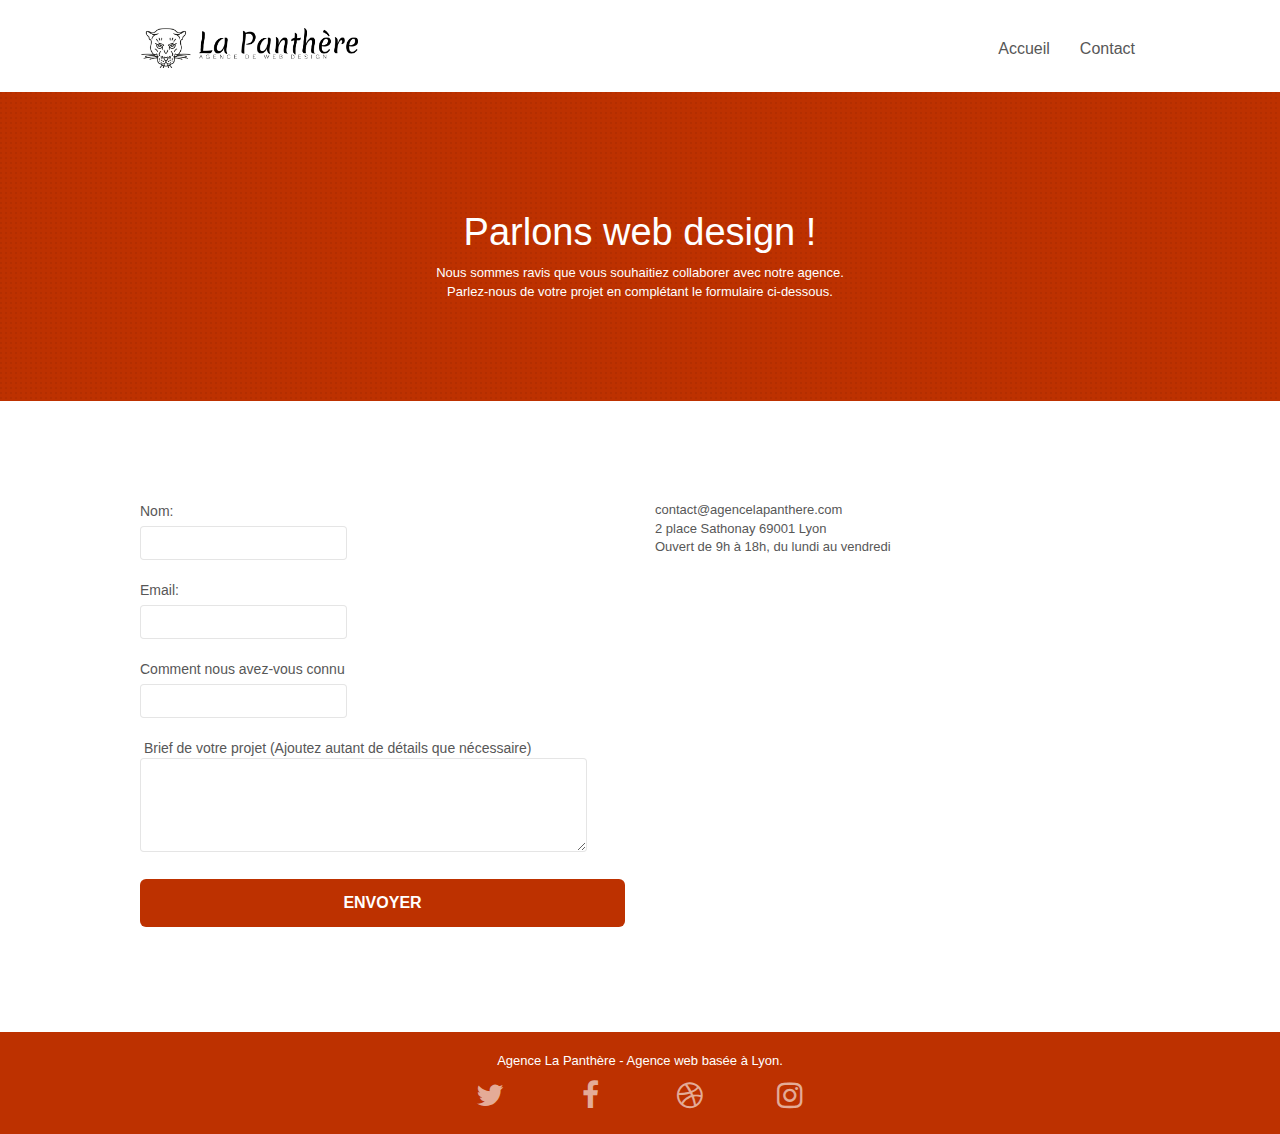
==== Contact.html @ 443231b1 "Ajout de l'élément label dans le formulaire" ====
<!doctype html>
<html lang="fr">
<head>
    <meta charset="utf-8">
    <meta name="keywords" content="">
    <meta name="description" content="">
    <meta name="viewport" content="width=device-width, initial-scale=1.0, viewport-fit=cover">
    <link rel="shortcut icon" type="image/png" href="favicon.jpg">
    
	<link rel="stylesheet" type="text/css" href="./css/bootstrap.css">
	<link rel="stylesheet" type="text/css" href="style.css">
	<link rel="stylesheet" type="text/css" href="./css/font-awesome.css">
	<link rel="stylesheet" type="text/css" href="./css/et-line.css">
	
    
	<script src="./js/jquery-2.1.0.min.js" defer></script>
	<script src="./js/bootstrap.min.js" defer></script>
	<script src="./js/blocs.min.js" defer></script>
	<script src="./js/jqBootstrapValidation.js" defer></script>
	<script src="./js/formHandler.js" defer></script>
    <title>Contact</title>

    
<!-- Analytics -->
 
<!-- Analytics END -->
    
</head>
<body>
<!-- Principal conteneur -->
<div class="page-container">
    
<!-- bloc-0 -->
<div class="bloc bgc-white l-bloc " id="bloc-0">
	<div class="container bloc-sm">
		<nav class="navbar row">
			<div class="navbar-header">
				<a class="navbar-brand" href="index.html"><img src="img/agence-la-panthere-monochrome.webp" alt="atlanta web design logo" height="40"></a>
				<button id="nav-toggle" type="button" class="ui-navbar-toggle navbar-toggle" data-toggle="collapse" data-target=".navbar-1">
					<span class="sr-only">Toggle navigation</span><span class="icon-bar"></span><span class="icon-bar"></span><span class="icon-bar"></span>
				</button>
			</div>
			<div class="collapse navbar-collapse navbar-1 special-dropdown-nav">
				<ul class="site-navigation nav navbar-nav">
					<li>
						<a href="index.html">Accueil</a>
					</li>
					<li>
					</li>
					<li>
						<a href="Contact.html">Contact</a>
					</li>
				</ul>
			</div>
		</nav>
	</div>
</div>
<!-- bloc-0 END -->

<!-- bloc-6 -->
<div class="bloc bg-dots-bg bg-repeat bgc-atomic-tangerine d-bloc bloc-bg-texture texture-paper" id="bloc-6">
	<div class="container bloc-lg">
		<div class="row">
			<div class="col-sm-12">
				<h1 class="text-center hero-bloc-text tc-white">
					Parlons web design !
				</h1>
				<p class="text-center mg-lg tc-white tight-width-whitespace">
					Nous sommes ravis que vous souhaitiez collaborer avec notre agence.<br>
					Parlez-nous de votre projet en complétant le formulaire ci-dessous.
				</p>
			</div>
		</div>
	</div>
</div>
<!-- bloc-6 END -->

<!-- bloc-7 -->
<div class="bloc bgc-white l-bloc" id="bloc-7">
	<div class="container bloc-lg">
		<div class="row">
			<div class="col-sm-6">
				<form id="form_1">
					<div class="form-group">
						<label>
							<label for="nom">Nom:</label>
							<input id="name" class="form-control" required>
						</label>
					</div>
					<div class="form-group">
						<label>
							<label for="adresse email">Email:</label>
							<input id="email" class="form-control" type="email" required>
						</label>
					</div>
					<div class="form-group">
						<label>
							<label for="comment nous avez-vous connu">Comment nous avez-vous connu</label>
							<input class="form-control" type="email" required id="input_504">
						</label>
					</div>
					<div class="form-group">
						<label>
							<label for="brief de votre projet"></label> 
							Brief de votre projet (Ajoutez autant de détails que nécessaire)<br>
							<textarea id="message" class="form-control" rows="4" cols="50" required></textarea>
						</label>
					</div> 
					<button class="bloc-button btn btn-lg btn-block cta-hero btn-atomic-tangerine" type="submit">
						Envoyer
					</button>
				</form>
			</div>
			<div class="col-sm-6">
				<p>
					contact@agencelapanthere.com<br>2 place Sathonay 69001 Lyon<br>Ouvert de 9h à 18h, du lundi au vendredi<br>
				</p>
			</div>
		</div>
	</div>
</div>
<!-- bloc-7 END -->

<!-- ScrollToTop Button -->
<a class="bloc-button btn btn-d scrollToTop" onclick="scrollToTarget('1')"><span class="fa fa-chevron-up"></span></a>
<!-- ScrollToTop Button END-->


<!-- Footer - bloc-8 -->
<div class="bloc bgc-atomic-tangerine d-bloc" id="bloc-8">
	<div class="container bloc-sm">
		<div class="row">
			<div class="col-sm-12">
				<p class="text-center white">
					Agence La Panthère - Agence web basée à Lyon.<br>
				</p>
				<div class="row row-no-gutters social">
					<div class="col-sm-3">
						<div class="text-center">
							<a class="social" href="twitter.com"><span class="fa fa-twitter icon-md"></span></a>
						</div>
					</div>
					<div class="col-sm-3">
						<div class="text-center">
							<a class="social" href="facebook.com"><span class="fa fa-facebook icon-md"></span></a>
						</div>
					</div>
					<div class="col-sm-3">
						<div class="text-center">
							<a class="social" href="dribble.com"><span class="fa fa-dribbble icon-md"></span></a>
						</div>
					</div>
					<div class="col-sm-3">
						<div class="text-center">
							<a class="social" href="instagram.com"><span class="fa fa-instagram icon-md"></span></a>
						</div>
					</div>
				</div>
			</div>
		</div>
	</div>
</div>
<!-- Footer - bloc-8 END -->

</div>
<!-- Principal conteneur END -->
    

</body>
</html>
---- style.css ----
body {
    margin: 0;
    padding: 0;
    background: #FFF;
    overflow-x: hidden;
}

a,
button {
    transition: all .3s ease-in-out;
    outline: none!important;
}

a:hover {
    text-decoration: none;
    cursor: pointer;
}

#page-loading-blocs-notifaction {
    position: fixed;
    top: 0;
    bottom: 0;
    width: 100%;
    z-index: 100000;
    background: #FFFFFF url("img/pageload-spinner.gif") no-repeat center center;
}

.bloc {
    width: 100%;
    clear: both;
    background: 50% 50% no-repeat;
    padding: 0 50px;
    background-size: cover;
    position: relative;
}

.bloc .container {
    padding-left: 0;
    padding-right: 0;
}

.bloc-lg {
    padding: 100px 50px;
}

.bloc-md {
    padding: 50px;
}

.bloc-sm {
    padding: 20px 50px;
}

.bg-center,
.bg-l-edge,
.bg-r-edge,
.bg-t-edge,
.bg-b-edge,
.bg-tl-edge,
.bg-bl-edge,
.bg-tr-edge,
.bg-br-edge,
.bg-repeat {
    background-size: auto!important;
}

.bg-repeat {
    background: repeat;
}

.bg-t-edge {
    background: top no-repeat;
}

.bloc-bg-texture::before {
    content: "";
    background-size: 2px 2px;
    position: absolute;
    top: 0;
    bottom: 0;
    left: 0;
    right: 0;
}

.texture-paper::before {
    background-size: 280px 280px;
}

.b-parallax {
    background-attachment: fixed;
}

.d-bloc {
    color: rgba(255, 255, 255, .7);
    font-size: 20px;
}

.d-bloc button:hover {
    color: rgba(255, 255, 255, .9);
}

.d-bloc .icon-round,
.d-bloc .icon-square,
.d-bloc .icon-rounded,
.d-bloc .icon-semi-rounded-a,
.d-bloc .icon-semi-rounded-b {
    border-color: rgba(255, 255, 255, .9);
}

.d-bloc .divider-h span {
    border-color: rgba(255, 255, 255, .2);
}

.d-bloc .a-btn,
.d-bloc .navbar a,
.d-bloc .navbar-brand,
.d-bloc a .icon-sm,
.d-bloc a .icon-md,
.d-bloc a .icon-lg,
.d-bloc a .icon-xl,
.d-bloc h1 a,
.d-bloc h2 a,
.d-bloc h3 a,
.d-bloc h4 a,
.d-bloc h5 a,
.d-bloc h6 a,
.d-bloc p a {
    color: rgba(255, 255, 255, .6);
}

.d-bloc .a-btn:hover,
.d-bloc .navbar a:hover,
.d-bloc .navbar-brand:hover,
.d-bloc a:hover .icon-sm,
.d-bloc a:hover .icon-md,
.d-bloc a:hover .icon-lg,
.d-bloc a:hover .icon-xl,
.d-bloc h1 a:hover,
.d-bloc h2 a:hover,
.d-bloc h3 a:hover,
.d-bloc h4 a:hover,
.d-bloc h5 a:hover,
.d-bloc h6 a:hover,
.d-bloc p a:hover {
    color: rgba(255, 255, 255, 1);
}

.d-bloc .navbar-toggle .icon-bar {
    background: rgba(255, 255, 255, 1);
}

.d-bloc .btn-wire,
.d-bloc .btn-wire:hover {
    color: rgba(255, 255, 255, 1);
    border-color: rgba(255, 255, 255, 1);
}

.d-bloc .panel {
    color: rgba(0, 0, 0, .5);
}

.d-bloc .panel button:hover {
    color: rgba(0, 0, 0, .7);
}

.d-bloc .panel icon {
    border-color: rgba(0, 0, 0, .7);
}

.d-bloc .panel .divider-h span {
    border-color: rgba(0, 0, 0, .1);
}

.d-bloc .panel .a-btn {
    color: rgba(0, 0, 0, .6);
}

.d-bloc .panel .a-btn:hover {
    color: rgba(0, 0, 0, 1);
}

.d-bloc .panel .btn-wire,
.d-bloc .panel .btn-wire:hover {
    color: rgba(0, 0, 0, .7);
    border-color: rgba(0, 0, 0, .3);
}

.d-bloc .panel,
.l-bloc {
    color: rgba(0, 0, 0, .5);
}

.d-bloc .panel button:hover,
.l-bloc button:hover {
    color: rgba(0, 0, 0, .7);
}

.l-bloc .icon-round,
.l-bloc .icon-square,
.l-bloc .icon-rounded,
.l-bloc .icon-semi-rounded-a,
.l-bloc .icon-semi-rounded-b {
    border-color: rgba(0, 0, 0, .7);
}

.d-bloc .panel .divider-h span,
.l-bloc .divider-h span {
    border-color: rgba(0, 0, 0, .1);
}

.d-bloc .panel .a-btn,
.l-bloc .a-btn,
.l-bloc .navbar a,
.l-bloc .navbar-brand,
.l-bloc a .icon-sm,
.l-bloc a .icon-md,
.l-bloc a .icon-lg,
.l-bloc a .icon-xl,
.l-bloc h1 a,
.l-bloc h2 a,
.l-bloc h3 a,
.l-bloc h4 a,
.l-bloc h5 a,
.l-bloc h6 a,
.l-bloc p a {
    color: rgba(0, 0, 0, .6);
}

.d-bloc .panel .a-btn:hover,
.l-bloc .a-btn:hover,
.l-bloc .navbar a:hover,
.l-bloc .navbar-brand:hover,
.l-bloc a:hover .icon-sm,
.l-bloc a:hover .icon-md,
.l-bloc a:hover .icon-lg,
.l-bloc a:hover .icon-xl,
.l-bloc h1 a:hover,
.l-bloc h2 a:hover,
.l-bloc h3 a:hover,
.l-bloc h4 a:hover,
.l-bloc h5 a:hover,
.l-bloc h6 a:hover,
.l-bloc p a:hover {
    color: rgba(0, 0, 0, 1);
}

.l-bloc .navbar-toggle .icon-bar {
    color: rgba(0, 0, 0, .6);
}

.d-bloc .panel .btn-wire,
.d-bloc .panel .btn-wire:hover,
.l-bloc .btn-wire,
.l-bloc .btn-wire:hover {
    color: rgba(0, 0, 0, .7);
    border-color: rgba(0, 0, 0, .3);
}

.voffset {
    margin-top: 30px;
}

.voffset-lg {
    margin-top: 80px;
}

.row-no-gutters {
    margin-right: 0;
    margin-left: 0;
}

.row.row-no-gutters > [class^="col-"],
.row.row-no-gutters > [class*=" col-"] {
    padding-right: 0;
    padding-left: 0;
}

#bloc-1-hero h1 {
    font-size: 32px;
}

.navbar {
    margin-bottom: 0;
    z-index: 1;
}

.navbar-brand {
    height: auto;
    padding: 3px 15px;
    font-size: 25px;
    font-weight: normal;
    font-weight: 600;
    line-height: 44px;
}

.navbar-brand img {
    max-height: 200px;
    margin: 0 5px 0 0;
    display: inline;
}

.navbar-brand img[src$=svg] {
    min-width: 100px;
}

.nav-center .navbar-brand img {
    margin: 0;
}

.navbar .nav {
    padding-top: 2px;
    margin-right: -16px;
    float: right;
    z-index: 1;
}

.nav > li {
    float: left;
    margin-top: 4px;
    font-size: 16px;
}

.navbar-nav .open .dropdown-menu > li > a {
    text-align: inherit;
}

.nav > li a:hover,
.nav > li a:focus {
    background: transparent;
}

.navbar-toggle {
    margin: 10px 10px 0 0;
    border: 0px;
}

.navbar-toggle:hover {
    background: transparent!important;
}

.navbar-toggle .icon-bar {
    background-color: rgba(0, 0, 0, .5);
    width: 26px;
}

.nav-invert .navbar .nav {
    float: left;
}

.nav-invert .navbar-header,
.nav-invert .navbar-brand {
    float: right;
    position: relative;
    z-index: 2;
}

@media (min-width: 768px) {
    .site-navigation {
        position: absolute;
        top: 50%;
        right: 20px;
        transform: translate(0, -50%);
    }
    .nav > li .dropdown-menu a,
    .nav > li .dropdown-menu a:hover {
        color: #484848;
    }
    .nav-invert .site-navigation {
        left: 0;
        right: 0;
    }
    .nav-center {
        text-align: center;
    }
    .nav-center .navbar-header {
        width: 100%;
    }
    .nav-center .navbar-header,
    .nav-center .navbar-brand,
    .nav-center .nav > li {
        float: none;
        display: inline-block;
    }
    .nav-center .site-navigation {
        position: relative;
        width: 100%;
        right: 0;
        margin-right: 0px;
        margin-top: 20px;
    }
    .nav-center.mini-nav .navbar-toggle {
        float: none;
        margin: 10px auto 0;
    }
}

.nav > li > .dropdown a {
    background: none!important;
    display: block;
    padding: 14px 15px;
}

nav .caret {
    margin: 0 5px;
}

.dropdown-menu .dropdown-menu {
    top: -8px;
    left: 100%;
}

.dropdown-menu .dropmenu-flow-right {
    top: 100%;
    left: 0;
    margin-left: -1px;
    border-top-left-radius: 0;
    border-top-right-radius: 0;
}

.dropdown-menu .dropdown span {
    border: 4px solid black;
    border-top-color: transparent;
    border-right-color: transparent;
    border-bottom-color: transparent;
    margin: 6px -5px 0 0!important;
    float: right;
}

.mg-md {
    margin-top: 10px;
    margin-bottom: 20px;
}

.mg-lg {
    margin-top: 10px;
    margin-bottom: 40px;
}

.btn {
    margin: 0 5px 5px 0;
}

.btn.pull-right {
    margin: 0 0 5px 5px;
}

.btn-d,
.btn-d:hover,
.btn-d:focus {
    color: #FFF;
    background: rgba(0, 0, 0, .3);
}

button {
    outline: none!important;
}

.btn-rd {
    border-radius: 40px;
}

.btn-clean {
    border: 1px solid rgba(0, 0, 0, .08);
    border-bottom-color: rgba(0, 0, 0, .1);
    text-shadow: 0 1px 0 rgba(0, 0, 1, .1);
    box-shadow: 0 1px 3px rgba(0, 0, 1, .25), inset 0 1px 0 0 rgba(255, 255, 255, .15);
}

.icon-md {
    font-size: 30px!important;
}

.icon-lg {
    font-size: 60px!important;
}

.sm-shadow {
    text-shadow: 0 1px 2px rgba(0, 0, 0, .3);
}

.panel-sq,
.panel-sq .panel-heading,
.panel-sq .panel-footer {
    border-radius: 0;
}

.panel-rd {
    border-radius: 30px;
}

.panel-rd .panel-heading {
    border-radius: 29px 29px 0 0;
}

.panel-rd .panel-footer {
    border-radius: 0 0 29px 29px;
}

.form-control {
    border-color: rgba(0, 0, 0, .1);
    box-shadow: none;
}

.scrollToTop {
    width: 40px;
    height: 40px;
    position: fixed;
    bottom: 20px;
    right: 20px;
    opacity: 0;
    z-index: 500;
    transition: all .3s ease-in-out;
}

.scrollToTop span {
    margin-top: 6px;
}

.showScrollTop {
    font-size: 14px;
    opacity: 1;
}

a[data-lightbox] {
    position: relative;
    display: block;
    text-align: center;
    padding: 20px;
}

a[data-lightbox]:hover::before {
    content: "+";
    font-family: "HelveticaNeue-Light", "Helvetica Neue Light", "Helvetica Neue", Helvetica, Arial;
    font-display: swap;
    font-size: 32px;
    width: 50px;
    height: 50px;
    margin-left: -25px;
    border-radius: 50%;
    background: rgba(0, 0, 0, .6);
    color: #FFF;
    font-weight: 100;
    z-index: 1;
    position: absolute;
    top: 50%;
    transform: translateY(-50%);
}

a[data-lightbox]:hover img {
    opacity: 0.6;
    animation-fill-mode: none;
}

#lightbox-modal {
    display: flex;
    align-items: center;
}

#lightbox-modal .modal-dialog {
    width: 90%;
    max-width: 900px;
    margin: 0 auto 0;
}

#lightbox-modal .modal-dialog img {
    max-height: 90vh;
    margin: 0 auto;
}

.lightbox-caption {
    padding: 20px;
    color: #FFF;
    background: rgba(0, 0, 0, .5);
    position: absolute;
    left: 15px;
    right: 15px;
    bottom: 5px;
}

.close-lightbox {
    color: #FFF;
    font-size: 30px;
    position: absolute;
    top: 20px;
    right: 20px;
    z-index: 20;
    background: rgba(0, 0, 0, .5);
    border: none;
    line-height: 30px;
    padding: 0 9px 5px;
    opacity: 0.3;
}

.close-lightbox:hover,
.next-lightbox:hover,
.prev-lightbox:hover {
    opacity: 1.0;
    color: #FFF;
}

.next-lightbox,
.prev-lightbox {
    font-size: 20px;
    color: rgba(255, 255, 255, .9);
    background: rgba(0, 0, 0, .5);
    transition: all .2s ease-in-out;
    position: absolute;
    top: 45%;
    z-index: 1;
    opacity: 0.4;
}

.next-lightbox {
    padding: 6px 8px 1px 13px;
    right: 25px;
}

.prev-lightbox {
    padding: 6px 13px 1px 10px;
    left: 25px;
}

.snapshot-lb .modal-body {
    padding-bottom: 45px;
}

.snapshot-lb .lightbox-caption {
    padding: 0;
    color: rgba(0, 0, 0, .5);
    background: none;
}

h1,
h2,
h3,
h4,
h5,
h6,
p,
label,
.btn,
a {
    font-family: "helvetica";
    font-weight: 400;
    color: #575757!important;
}

.container {
    max-width: 1000px;
}

.hero-bloc-text {
    font-size: 38px;
}

.hero-bloc-text-sub {
    font-size: 36px;
}

.statement-bloc-text {
    line-height: 26px;
    font-style: italic;
    font-size: 20px;
    text-align: center;
    font-weight: lighter;
    max-width: 520px;
    margin: auto auto auto auto;
}

p {
    font-size: 13px;
}

.tight-width-whitespace {
    max-width: 600px;
    margin: auto auto auto auto;
}

.h1 {
    font-size: 20px;
    font-family: "Open Sans";
}

.cta-hero {
    margin-top: 22px;
    color: #FFFFFF!important;
    text-transform: uppercase;
    padding: 12px 28px 12px 28px;
    font-size: 16px;
    font-weight: 700;
}

.social {
    max-width: 400px;
    margin: auto auto auto auto;
}

h2 {
    font-size: 20px;
    line-height: 1.4em;
}

h3 {
    font-size: 15px;
    text-transform: uppercase;
    font-weight: 700;
    color: #333333!important;
}

.med-width-whitespace {
    max-width: 800px;
    margin: auto auto auto auto;
    box-shadow: 0px 0px 0px #000000;
}

h1 {
    color: #333333!important;
}

h4 {
    color: #333333!important;
}

.icons {
    margin-bottom: 14px;
    margin-top: 24px;
}

.white {
    color: #FFFFFF!important;
}

.portfolio-thumb {
    margin-bottom: 24px;
    width: 100%
}

.portfolio-row {
    margin-bottom: 44px;
    margin-top: 50px;
}

.avatar {
    box-shadow: 0px 4px 9px rgba(0, 0, 0, 0.3);
}

.black-background {
    padding: 40px 40px 40px 40px;
}

.bold-link {
    font-weight: 900;
    text-decoration: underline!important;
}

.bgc-white {
    background-color: #FFFFFF;
}

.bgc-dark-slate-blue {
    background-color: #364577;
}

.bgc-atomic-tangerine {
    background-color: #BD3100;
}

.tc-white {
    color: #ffffff!important;
}

.btn-atomic-tangerine {
    background: #BD3100;
    color: #FFFFFF!important;
}

.btn-atomic-tangerine:hover {
    background: #c27956!important;
    color: #FFFFFF!important;
}

.ltc-white {
    color: #FFFFFF!important;
}

.ltc-white:hover {
    color: #cccccc!important;
}

.ltc-atomic-tangerine {
    color: #BD3100!important;
}

.ltc-atomic-tangerine:hover {
    color: #c27956!important;
}

.icon-dark-slate-blue {
    color: #364577!important;
    border-color: #364577!important;
}

.bg-dots-bg {
    background-image: url("img/dots-bg.webp");
}

.bg-banniere {
    background-image: url("img/agence-la-panthere.webp");
}


.text-presentation{
    font-size: 30px;
    font-style: oblique;
}

@media (max-width: 1024px) {
    .bloc {
        padding-left: 20px;
        padding-right: 20px;
    }
    .bloc.full-width-bloc,
    .bloc-tile-2.full-width-bloc .container,
    .bloc-tile-3.full-width-bloc .container,
    .bloc-tile-4.full-width-bloc .container {
        padding-left: 0;
        padding-right: 0;
    }

}

@media (max-width: 992px) and (min-width: 768px) {
    .navbar .nav {
        max-width: 80%
    }
    .nav-center.navbar .nav {
        max-width: 100%
    }
}

@media only screen and (min-width: 768px) and (max-width: 1024px) and (orientation: landscape) {
    .b-parallax {
        background-attachment: scroll;
    }
}

@media only screen and (min-width: 1024px) and (max-width: 1366px) {
    .b-parallax {
        background-attachment: scroll;
    }
}

@media (max-width: 991px) {
    .container {
        width: 100%;
    }
    .b-parallax {
        background-attachment: scroll;
    }
    .page-container,
    #hero-bloc {
        overflow-x: hidden;
        position: relative;
    }

    .bloc-group,
    .bloc-group .bloc {
        display: block;
        width: 100%;
    }
    .bloc-fill-screen .fill-bloc-top-edge,
    .bloc-fill-screen .fill-bloc-bottom-edge {
        padding: 0 20px;
    }
}

@media (max-width: 767px) {
    .page-container {
        overflow-x: hidden;
        position: relative;
    }
    h1,
    h2,
    h3,
    h4,
    h5,
    h6,
    p,
    #disqus_thread {
        padding-left: 10px!important;
        padding-right: 10px!important;
    }
    .b-parallax {
        background-attachment: scroll;
    }
    .navbar .nav {
        padding-top: 0;
        border-top: 1px solid rgba(0, 0, 0, .2);
        float: none!important;
    }
    .navbar.row {
        margin-left: 0;
        margin-right: 0;
    }
    .site-navigation {
        position: inherit;
        transform: none;
    }
    .nav > li {
        margin-top: 0;
        border-bottom: 1px solid rgba(0, 0, 0, .1);
        background: rgba(0, 0, 0, .05);
        text-align: left;
        padding-left: 15px;
        width: 100%;
    }
    .nav > li:hover {
        background: rgba(0, 0, 0, .08);
    }
    .dropdown .dropdown a .caret {
        float: none;
        margin: 5px 0 0 10px!important;
        border: 4px solid black;
        border-bottom-color: transparent;
        border-right-color: transparent;
        border-left-color: transparent;
    }
    #hero-bloc .navbar .nav {
        background: rgba(0, 0, 0, .8);
    }
    #hero-bloc .navbar .nav a {
        color: rgba(255, 255, 255, .6);
    }
    .hero {
        padding: 50px 0;
    }
    .hero-nav {
        left: -1px;
        right: -1px;
    }
    .navbar-collapse {
        padding: 0;
        overflow-x: hidden;
        box-shadow: none;
    }
    .navbar-brand img {
        width: auto;
        height: 45px;
    }
    .nav-invert .navbar-header {
        float: none;
        width: 100%;
    }
    .nav-invert .navbar-toggle {
        float: left;
        margin-left: 10px;
    }
    .bloc {
        padding-left: 0;
        padding-right: 0;
    }
    .bloc-xxl,
    .bloc-xl,
    .bloc-lg {
        padding: 40px 0;
    }
    .bloc-sm,
    .bloc-md {
        padding-left: 0;
        padding-right: 0;
    }
    .bloc-tile-2 .container,
    .bloc-tile-3 .container,
    .bloc-tile-4 .container,
    .bloc-fill-screen .fill-bloc-top-edge,
    .bloc-fill-screen .fill-bloc-bottom-edge {
        padding-left: 0;
        padding-right: 0;
    }
    .a-block {
        padding: 0 10px;
    }
    .btn-dwn {
        display: none;
    }
    .voffset {
        margin-top: 5px;
    }
    .voffset-md {
        margin-top: 20px;
    }
    .voffset-lg {
        margin-top: 30px;
    }
    form {
        padding: 5px;
    }
    .close-lightbox {
        display: inline-block;
    }
    .blocsapp-device-iphone5 {
        background-size: 216px 425px;
        padding-top: 60px;
        width: 216px;
        height: 425px;
    }
    .blocsapp-device-iphone5 img {
        width: 180px;
        height: 320px;
    }
    .bloc-mob-center-text {
        text-align: center;
    }

    .social{
        display: flex;
        flex-direction: row;
        justify-content: space-evenly;
    }

    p.text-presentation{
        font-size: 22px;
    }

    a.social{
        margin-bottom: 20px;
    }
    
}

@media (max-width: 400px) {
    .bloc {
        padding-left: 0;
        padding-right: 0;
    }

    .social{
        display: flex;
        flex-direction: row;
        justify-content: space-evenly;
    }
}

/*Mes modifications */

.text-presentation{
    font-size: 30px;
}

p.text-presentation-2{
    font-size: 15px;
    font-weight: bold;
    font-style: oblique;
}

p.text-presentation-3 {
    font-size: 20px;
    font-style: oblique;
}

.logo-presentation{
    width: 100px;
}

.auteur {
    font-size: 15px;
    color: grey;
    font-weight: bold;
}

.logonavbar{
    width: auto;
    height: 45pxs;
}
---- css/et-line.css ----
@font-face {
    font-family: et-line;
    src: url(../fonts/et-line.eot);
    src: url(../fonts/et-line.eot?#iefix) format('embedded-opentype'), url(../fonts/et-line.woff) format('woff'), url(../fonts/et-line.ttf) format('truetype'), url(../fonts/et-line.svg#et-line) format('svg');
    font-weight: 400;
    font-style: normal
}

.et-icon-adjustments,
.et-icon-alarmclock,
.et-icon-anchor,
.et-icon-aperture,
.et-icon-attachment,
.et-icon-bargraph,
.et-icon-basket,
.et-icon-beaker,
.et-icon-bike,
.et-icon-book-open,
.et-icon-briefcase,
.et-icon-browser,
.et-icon-calendar,
.et-icon-camera,
.et-icon-caution,
.et-icon-chat,
.et-icon-circle-compass,
.et-icon-clipboard,
.et-icon-clock,
.et-icon-cloud,
.et-icon-compass,
.et-icon-desktop,
.et-icon-dial,
.et-icon-document,
.et-icon-documents,
.et-icon-download,
.et-icon-dribbble,
.et-icon-edit,
.et-icon-envelope,
.et-icon-expand,
.et-icon-facebook,
.et-icon-flag,
.et-icon-focus,
.et-icon-gears,
.et-icon-genius,
.et-icon-gift,
.et-icon-global,
.et-icon-globe,
.et-icon-googleplus,
.et-icon-grid,
.et-icon-happy,
.et-icon-hazardous,
.et-icon-heart,
.et-icon-hotairballoon,
.et-icon-hourglass,
.et-icon-key,
.et-icon-laptop,
.et-icon-layers,
.et-icon-lifesaver,
.et-icon-lightbulb,
.et-icon-linegraph,
.et-icon-linkedin,
.et-icon-lock,
.et-icon-magnifying-glass,
.et-icon-map,
.et-icon-map-pin,
.et-icon-megaphone,
.et-icon-mic,
.et-icon-mobile,
.et-icon-newspaper,
.et-icon-notebook,
.et-icon-paintbrush,
.et-icon-paperclip,
.et-icon-pencil,
.et-icon-phone,
.et-icon-picture,
.et-icon-pictures,
.et-icon-piechart,
.et-icon-presentation,
.et-icon-pricetags,
.et-icon-printer,
.et-icon-profile-female,
.et-icon-profile-male,
.et-icon-puzzle,
.et-icon-quote,
.et-icon-recycle,
.et-icon-refresh,
.et-icon-ribbon,
.et-icon-rss,
.et-icon-sad,
.et-icon-scissors,
.et-icon-scope,
.et-icon-search,
.et-icon-shield,
.et-icon-speedometer,
.et-icon-strategy,
.et-icon-streetsign,
.et-icon-tablet,
.et-icon-target,
.et-icon-telescope,
.et-icon-toolbox,
.et-icon-tools,
.et-icon-tools-2,
.et-icon-trophy,
.et-icon-tumblr,
.et-icon-twitter,
.et-icon-upload,
.et-icon-video,
.et-icon-wallet,
.et-icon-wine {
    font-family: et-line;
    speak: none;
    font-style: normal;
    font-weight: 400;
    font-variant: normal;
    text-transform: none;
    line-height: 1;
    -webkit-font-smoothing: antialiased;
    -moz-osx-font-smoothing: grayscale;
    display: inline-block
}

.et-icon-mobile:before {
    content: "\e000"
}

.et-icon-laptop:before {
    content: "\e001"
}

.et-icon-desktop:before {
    content: "\e002"
}

.et-icon-tablet:before {
    content: "\e003"
}

.et-icon-phone:before {
    content: "\e004"
}

.et-icon-document:before {
    content: "\e005"
}

.et-icon-documents:before {
    content: "\e006"
}

.et-icon-search:before {
    content: "\e007"
}

.et-icon-clipboard:before {
    content: "\e008"
}

.et-icon-newspaper:before {
    content: "\e009"
}

.et-icon-notebook:before {
    content: "\e00a"
}

.et-icon-book-open:before {
    content: "\e00b"
}

.et-icon-browser:before {
    content: "\e00c"
}

.et-icon-calendar:before {
    content: "\e00d"
}

.et-icon-presentation:before {
    content: "\e00e"
}

.et-icon-picture:before {
    content: "\e00f"
}

.et-icon-pictures:before {
    content: "\e010"
}

.et-icon-video:before {
    content: "\e011"
}

.et-icon-camera:before {
    content: "\e012"
}

.et-icon-printer:before {
    content: "\e013"
}

.et-icon-toolbox:before {
    content: "\e014"
}

.et-icon-briefcase:before {
    content: "\e015"
}

.et-icon-wallet:before {
    content: "\e016"
}

.et-icon-gift:before {
    content: "\e017"
}

.et-icon-bargraph:before {
    content: "\e018"
}

.et-icon-grid:before {
    content: "\e019"
}

.et-icon-expand:before {
    content: "\e01a"
}

.et-icon-focus:before {
    content: "\e01b"
}

.et-icon-edit:before {
    content: "\e01c"
}

.et-icon-adjustments:before {
    content: "\e01d"
}

.et-icon-ribbon:before {
    content: "\e01e"
}

.et-icon-hourglass:before {
    content: "\e01f"
}

.et-icon-lock:before {
    content: "\e020"
}

.et-icon-megaphone:before {
    content: "\e021"
}

.et-icon-shield:before {
    content: "\e022"
}

.et-icon-trophy:before {
    content: "\e023"
}

.et-icon-flag:before {
    content: "\e024"
}

.et-icon-map:before {
    content: "\e025"
}

.et-icon-puzzle:before {
    content: "\e026"
}

.et-icon-basket:before {
    content: "\e027"
}

.et-icon-envelope:before {
    content: "\e028"
}

.et-icon-streetsign:before {
    content: "\e029"
}

.et-icon-telescope:before {
    content: "\e02a"
}

.et-icon-gears:before {
    content: "\e02b"
}

.et-icon-key:before {
    content: "\e02c"
}

.et-icon-paperclip:before {
    content: "\e02d"
}

.et-icon-attachment:before {
    content: "\e02e"
}

.et-icon-pricetags:before {
    content: "\e02f"
}

.et-icon-lightbulb:before {
    content: "\e030"
}

.et-icon-layers:before {
    content: "\e031"
}

.et-icon-pencil:before {
    content: "\e032"
}

.et-icon-tools:before {
    content: "\e033"
}

.et-icon-tools-2:before {
    content: "\e034"
}

.et-icon-scissors:before {
    content: "\e035"
}

.et-icon-paintbrush:before {
    content: "\e036"
}

.et-icon-magnifying-glass:before {
    content: "\e037"
}

.et-icon-circle-compass:before {
    content: "\e038"
}

.et-icon-linegraph:before {
    content: "\e039"
}

.et-icon-mic:before {
    content: "\e03a"
}

.et-icon-strategy:before {
    content: "\e03b"
}

.et-icon-beaker:before {
    content: "\e03c"
}

.et-icon-caution:before {
    content: "\e03d"
}

.et-icon-recycle:before {
    content: "\e03e"
}

.et-icon-anchor:before {
    content: "\e03f"
}

.et-icon-profile-male:before {
    content: "\e040"
}

.et-icon-profile-female:before {
    content: "\e041"
}

.et-icon-bike:before {
    content: "\e042"
}

.et-icon-wine:before {
    content: "\e043"
}

.et-icon-hotairballoon:before {
    content: "\e044"
}

.et-icon-globe:before {
    content: "\e045"
}

.et-icon-genius:before {
    content: "\e046"
}

.et-icon-map-pin:before {
    content: "\e047"
}

.et-icon-dial:before {
    content: "\e048"
}

.et-icon-chat:before {
    content: "\e049"
}

.et-icon-heart:before {
    content: "\e04a"
}

.et-icon-cloud:before {
    content: "\e04b"
}

.et-icon-upload:before {
    content: "\e04c"
}

.et-icon-download:before {
    content: "\e04d"
}

.et-icon-target:before {
    content: "\e04e"
}

.et-icon-hazardous:before {
    content: "\e04f"
}

.et-icon-piechart:before {
    content: "\e050"
}

.et-icon-speedometer:before {
    content: "\e051"
}

.et-icon-global:before {
    content: "\e052"
}

.et-icon-compass:before {
    content: "\e053"
}

.et-icon-lifesaver:before {
    content: "\e054"
}

.et-icon-clock:before {
    content: "\e055"
}

.et-icon-aperture:before {
    content: "\e056"
}

.et-icon-quote:before {
    content: "\e057"
}

.et-icon-scope:before {
    content: "\e058"
}

.et-icon-alarmclock:before {
    content: "\e059"
}

.et-icon-refresh:before {
    content: "\e05a"
}

.et-icon-happy:before {
    content: "\e05b"
}

.et-icon-sad:before {
    content: "\e05c"
}

.et-icon-facebook:before {
    content: "\e05d"
}

.et-icon-twitter:before {
    content: "\e05e"
}

.et-icon-googleplus:before {
    content: "\e05f"
}

.et-icon-rss:before {
    content: "\e060"
}

.et-icon-tumblr:before {
    content: "\e061"
}

.et-icon-linkedin:before {
    content: "\e062"
}

.et-icon-dribbble:before {
    content: "\e063"
}
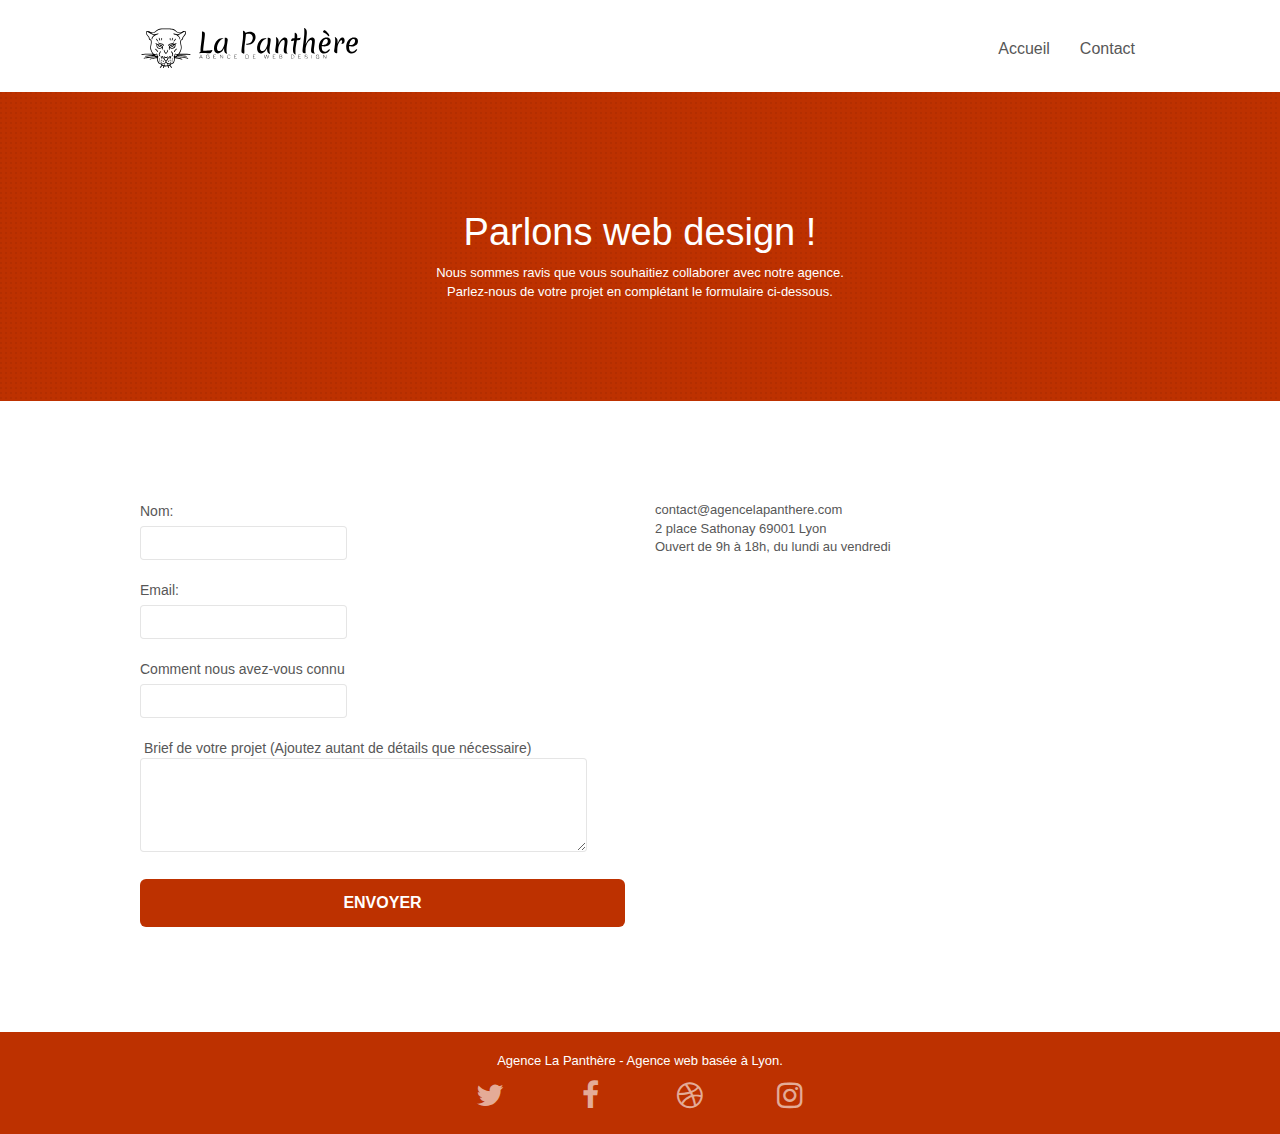
==== commit 0faaec35: "Modification de l'extension du logo webP en svg" ====
--- a/Contact.html
+++ b/Contact.html
@@ -2,7 +2,7 @@
 <html lang="fr">
 <head>
     <meta charset="utf-8">
-    <meta name="keywords" content="">
+    <meta name="keywords" content="Bulletin de contact à remplir pour toutes demandes d'informations">
     <meta name="description" content="">
     <meta name="viewport" content="width=device-width, initial-scale=1.0, viewport-fit=cover">
     <link rel="shortcut icon" type="image/png" href="favicon.jpg">
@@ -35,7 +35,7 @@
 	<div class="container bloc-sm">
 		<nav class="navbar row">
 			<div class="navbar-header">
-				<a class="navbar-brand" href="index.html"><img src="img/agence-la-panthere-monochrome.webp" alt="atlanta web design logo" height="40"></a>
+				<a class="navbar-brand" href="index.html"><img src="img/agence-la-panthere-monochrome.svg" alt="atlanta web design logo" height="40"></a>
 				<button id="nav-toggle" type="button" class="ui-navbar-toggle navbar-toggle" data-toggle="collapse" data-target=".navbar-1">
 					<span class="sr-only">Toggle navigation</span><span class="icon-bar"></span><span class="icon-bar"></span><span class="icon-bar"></span>
 				</button>
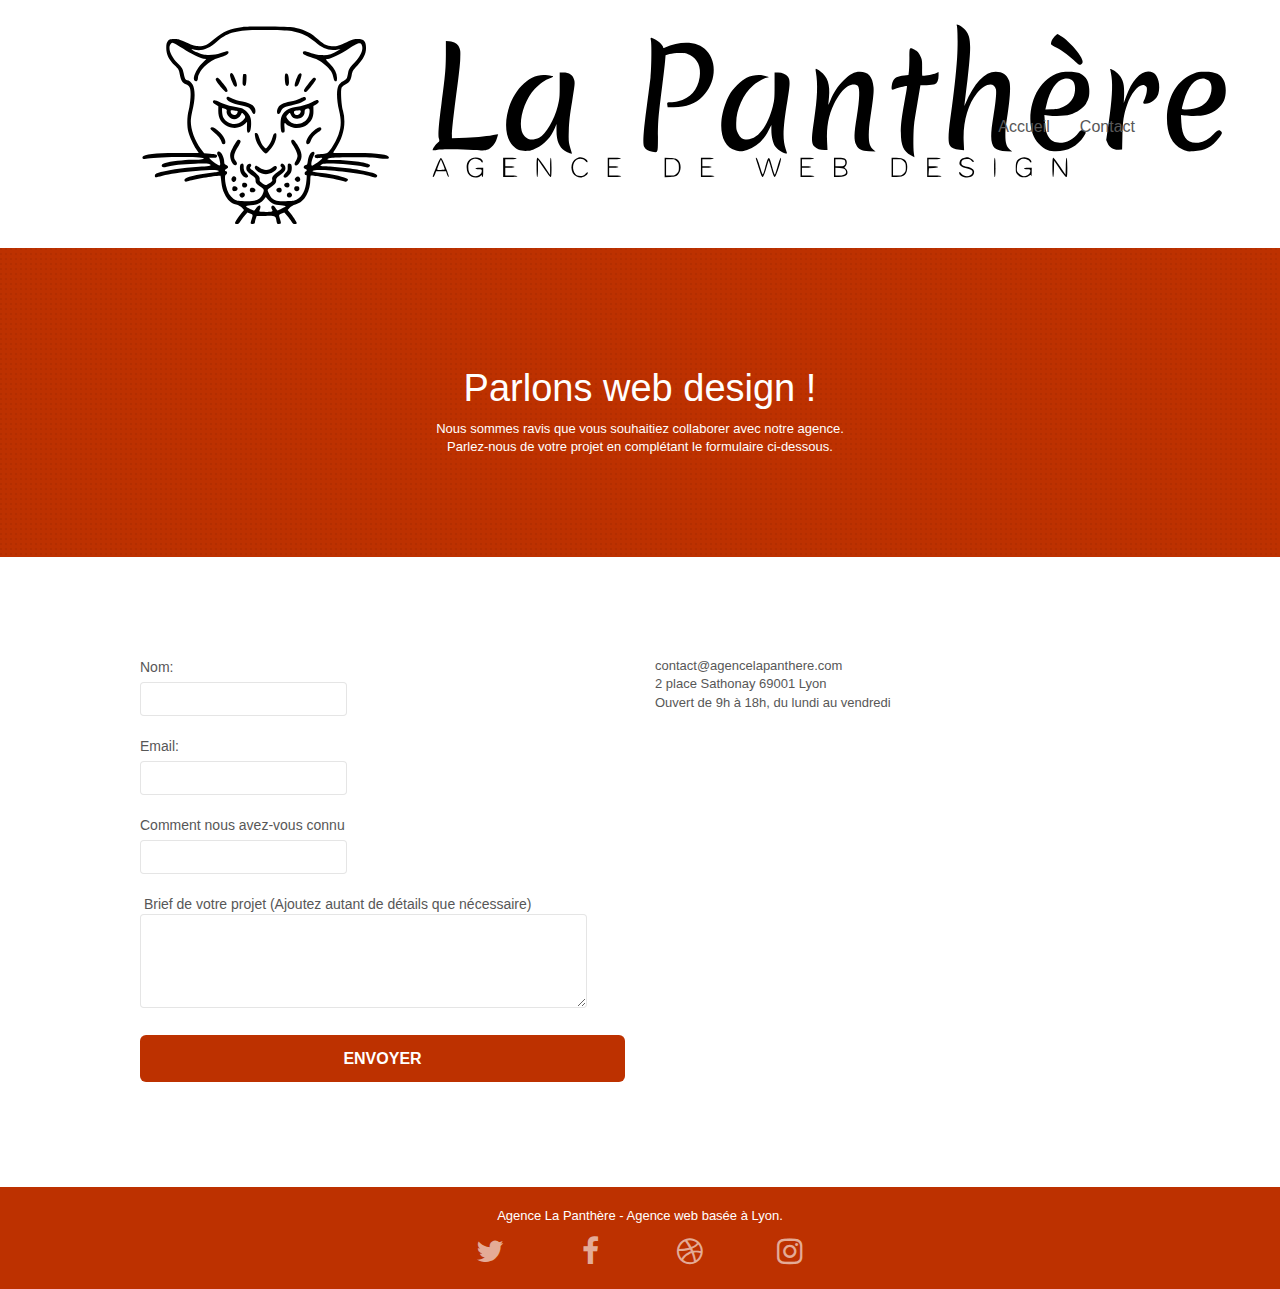
==== commit 33f33857: "création d'un élément de style css  pour le logo + définition d'une dimension précise du logo" ====
--- a/Contact.html
+++ b/Contact.html
@@ -2,8 +2,8 @@
 <html lang="fr">
 <head>
     <meta charset="utf-8">
-    <meta name="keywords" content="Bulletin de contact à remplir pour toutes demandes d'informations">
-    <meta name="description" content="">
+    <meta name="keywords" content="">
+    <meta name="description" content="Bulletin de contact">
     <meta name="viewport" content="width=device-width, initial-scale=1.0, viewport-fit=cover">
     <link rel="shortcut icon" type="image/png" href="favicon.jpg">
     
@@ -35,7 +35,7 @@
 	<div class="container bloc-sm">
 		<nav class="navbar row">
 			<div class="navbar-header">
-				<a class="navbar-brand" href="index.html"><img src="img/agence-la-panthere-monochrome.svg" alt="atlanta web design logo" height="40"></a>
+				<a class="navbar-brand logo-page-contact" href="index.html"><img src="img/agence-la-panthere-monochrome.svg" alt="atlanta web design logo"></a>
 				<button id="nav-toggle" type="button" class="ui-navbar-toggle navbar-toggle" data-toggle="collapse" data-target=".navbar-1">
 					<span class="sr-only">Toggle navigation</span><span class="icon-bar"></span><span class="icon-bar"></span><span class="icon-bar"></span>
 				</button>
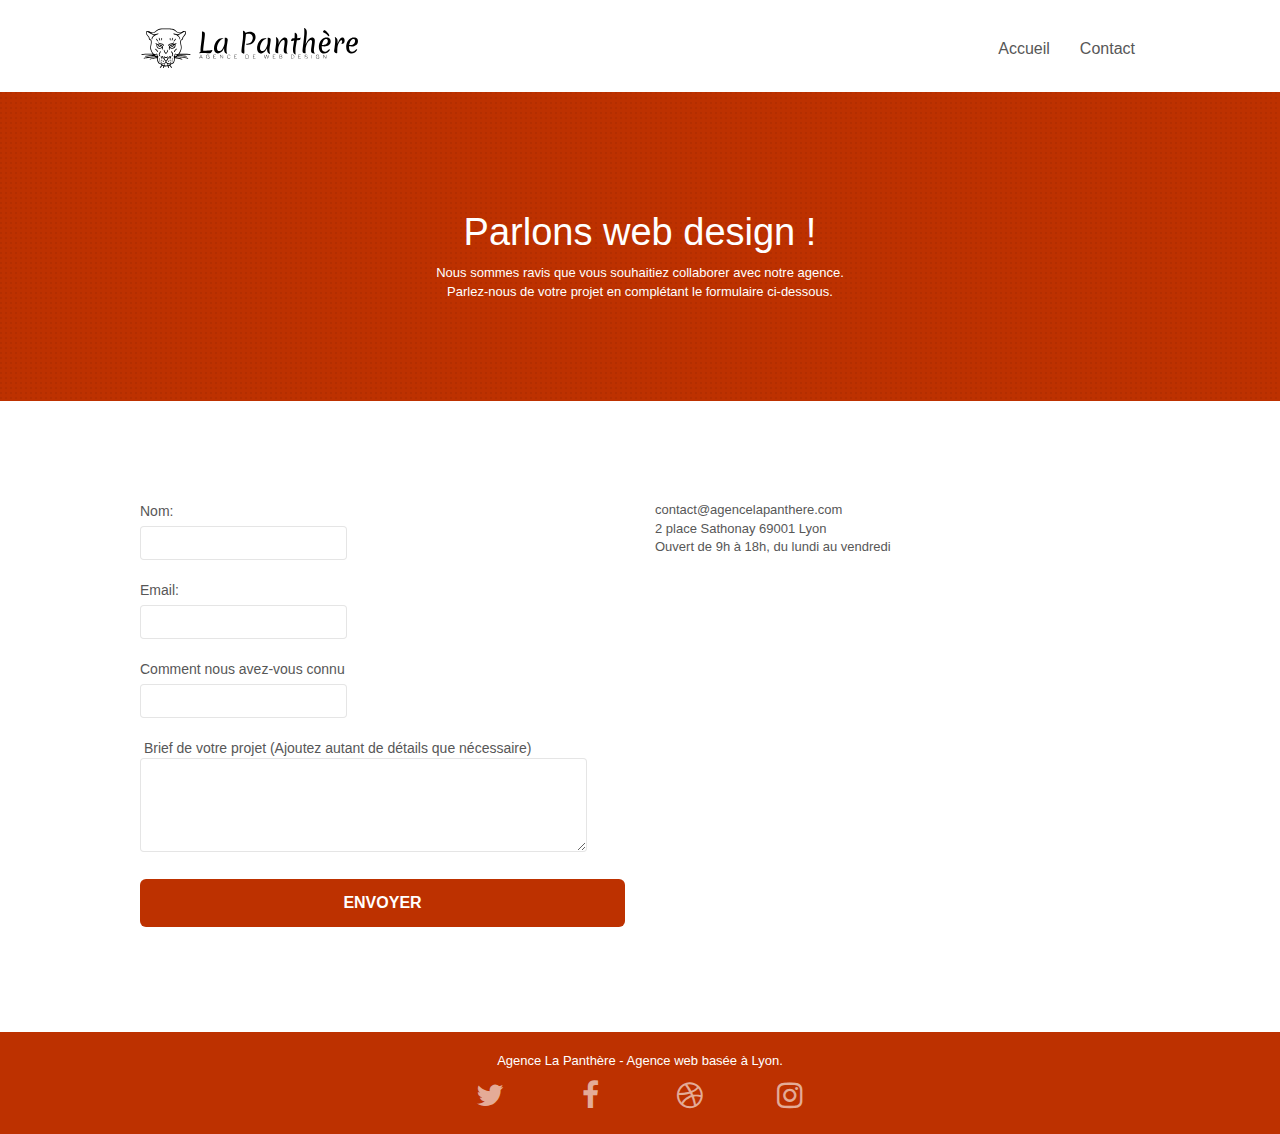
==== commit 7f6bfc8b: "définition de la height du logo" ====
--- a/Contact.html
+++ b/Contact.html
@@ -35,7 +35,7 @@
 	<div class="container bloc-sm">
 		<nav class="navbar row">
 			<div class="navbar-header">
-				<a class="navbar-brand logo-page-contact" href="index.html"><img src="img/agence-la-panthere-monochrome.svg" alt="atlanta web design logo"></a>
+				<a class="navbar-brand logo-page-contact" href="index.html"><img src="img/agence-la-panthere-monochrome.svg" alt="atlanta web design logo" height="40px"></a>
 				<button id="nav-toggle" type="button" class="ui-navbar-toggle navbar-toggle" data-toggle="collapse" data-target=".navbar-1">
 					<span class="sr-only">Toggle navigation</span><span class="icon-bar"></span><span class="icon-bar"></span><span class="icon-bar"></span>
 				</button>
